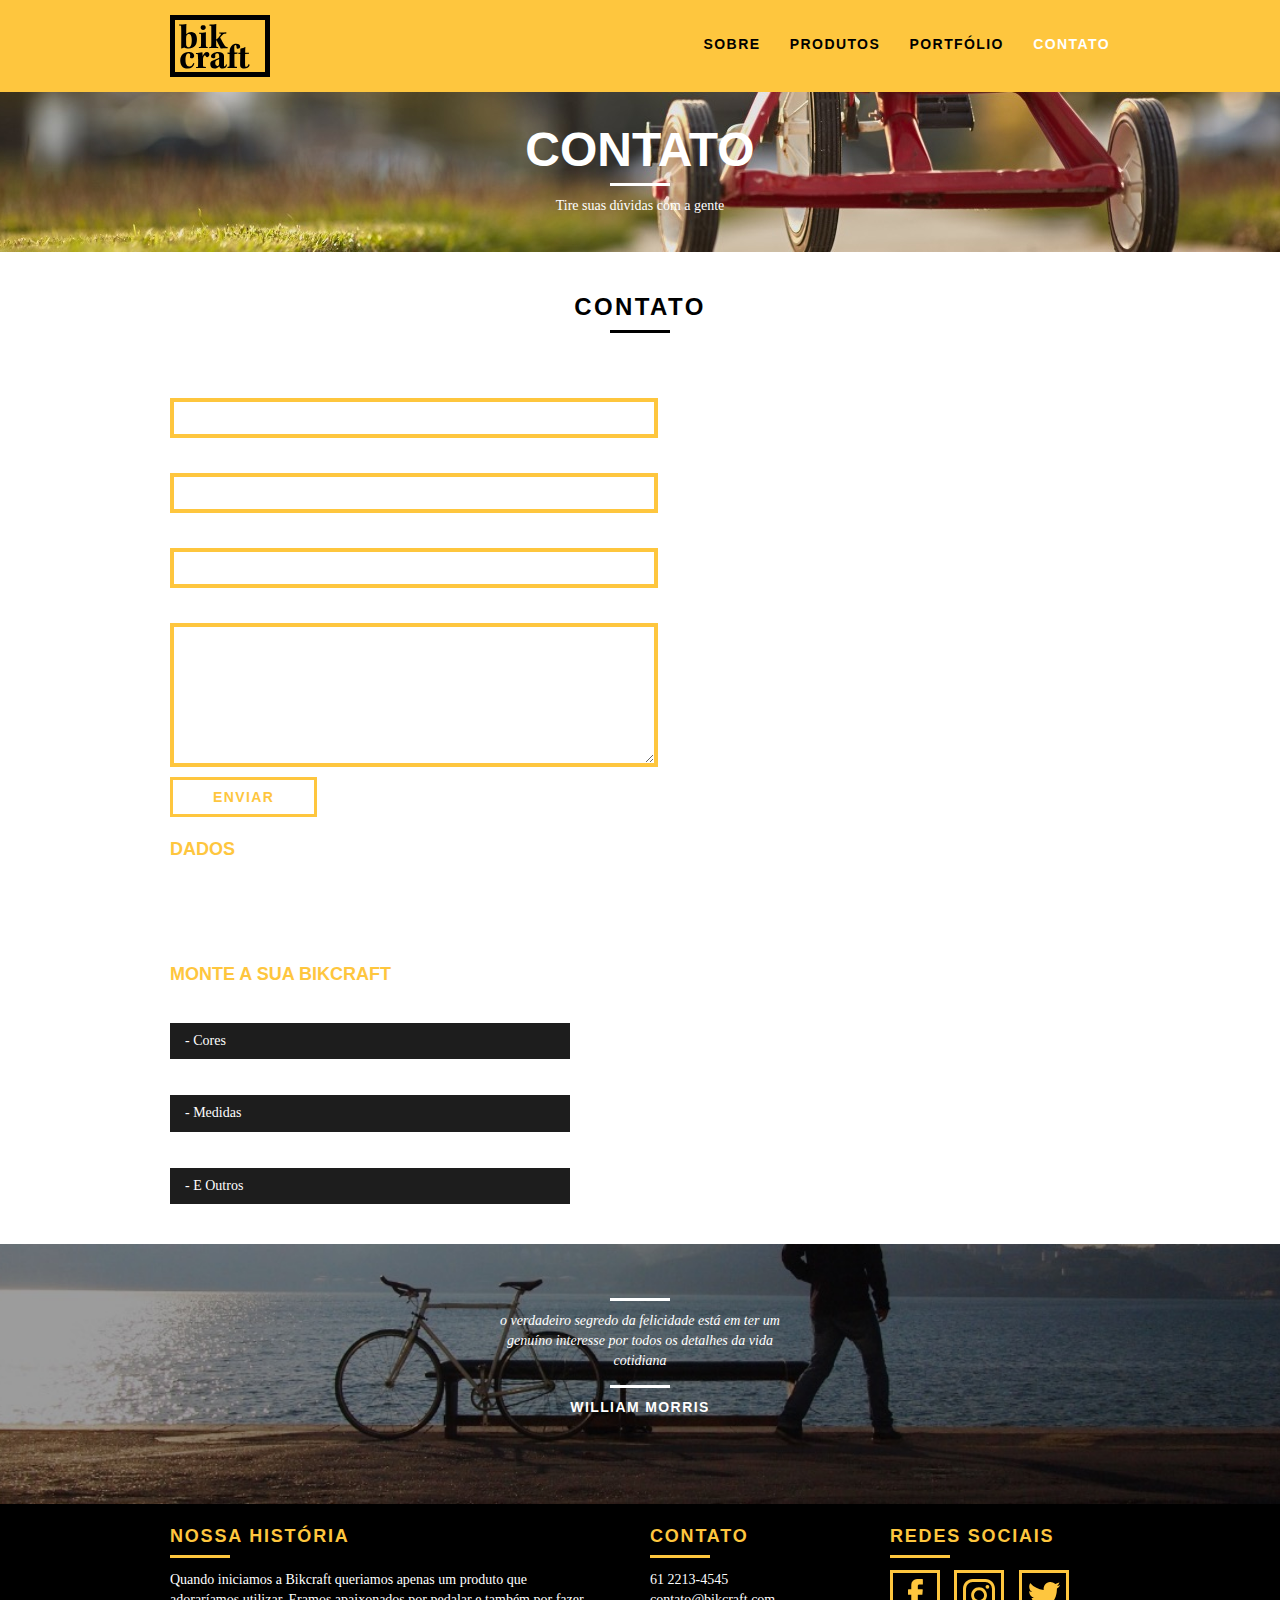
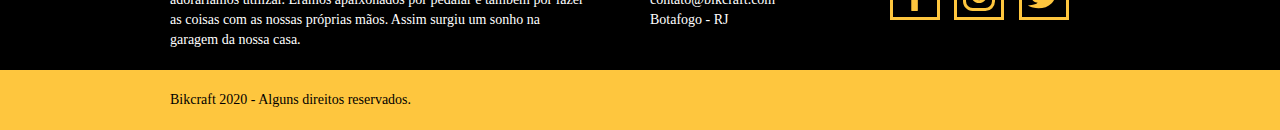
==== contato.html @ 3f070fff "05 - fimPortfólio / inicioContato" ====
<!DOCTYPE html>
<html lang="pt-br">

<head>
  <meta charset="UTF-8">
  <meta name="viewport" content="width=device-width, initial-scale=1.0">
  <link rel="shortcut icon" href="/img/favicon.ico" type="image/x-icon">

  <link rel="stylesheet" href="/css/normalize.css">
  <link rel="stylesheet" href="/css/reset.css">
  <link rel="stylesheet" href="/css/grid.css">
  <link rel="stylesheet" href="/css/style.css">
  <link rel="stylesheet" href="/css/contato.css">




  <title>BikeCraft - Contato</title>
</head>

<body>
  <header class="header">
    <div class="container">
      <a href="index.html" class="grid-4">
        <img src="/img/bikcraft.svg" alt="Logo Bikecraft">
      </a>

      <nav class="grid-12 header_menu">
        <ul>
          <li><a href="sobre.html">Sobre</a></li>
          <li><a href="produtos.html">Produtos</a></li>
          <li><a href="portfolio.html">Portfólio</a></li>
          <li><a href="contato.html" class="menu_ativo">Contato</a></li>
        </ul>
      </nav>
    </div>
  </header>

  <section class="introducao-interna interna_contato">
    <div class="container">
      <h1>Contato</h1>
      <p>Tire suas dúvidas com a gente</p>
    </div>
  </section>


  <section class="contato container">

    <h2 class="subtitulo">Contato</h2>

    <form id="form_orcamento" class="form grid-8">
      <label for="nome">Nome</label>
      <input type="text" id="nome">

      <label for="email">E-mail</label>
      <input type="text" id="email">

      <label for="telefone">Telefone</label>
      <input type="number" id="telefone">

      <label for="espec">Especificações</label>
      <textarea id="espec"></textarea>
      <button type="submit" class="btn">Enviar</button>

    </form>

    <div class="orcamento_dados grid-8">
      <h3>Dados</h3>
      <span>+55 21 9999-9999</span>
      <span>contato@bikcraft.com</span>

      <h3>Monte a sua bikcraft</h3>
      <p>Escolha as especificações:</p>
      <ul>
        <li>- Cores</li>
        <li>- Estilo</li>
        <li>- Medidas</li>
        <li>- Acessórios</li>
        <li>- E Outros</li>
      </ul>
    </div>

  </section>

  <section class="quebra">
    <blockquote class="quote-externo container">
      <p>
        o verdadeiro segredo da felicidade está em
        ter um genuíno interesse por todos os detalhes da vida cotidiana
      </p>
      <cite>WILLIAM MORRIS</cite>
    </blockquote>
  </section>

  <footer>
    <div class="footer">
      <div class="container">
        <div class="grid-8 footer_historia">
          <h3>Nossa história</h3>
          <p>
            Quando iniciamos a Bikcraft queriamos apenas um produto que adoraríamos utilizar. Eramos apaixonados por
            pedalar e também por fazer as coisas com as nossas próprias mãos. Assim surgiu um sonho na garagem da nossa
            casa.
          </p>
        </div>

        <div class="grid-4 footer_contato">
          <h3>contato</h3>
          <ul>
            <li>61 2213-4545</li>
            <li>contato@bikcraft.com</li>
            <li>Botafogo - RJ</li>
          </ul>
        </div>

        <div class="grid-4 footer_redes">
          <h3>redes sociais</h3>
          <ul>
            <li><a href="http://facebook.com" target="_blank"> <img src="/img/redes-sociais/facebook.svg"
                  alt="facebook"></a> </li>
            <li><a href="http://instagram.com" target="_blank"> <img src="/img/redes-sociais/instagram.svg"
                  alt="instagram"></a> </li>
            <li><a href="http://twitter.com" target="_blank"> <img src="/img/redes-sociais/twitter.svg"
                  alt="twitter"></a> </li>
          </ul>
        </div>

      </div>
    </div>

    <div class="copy">
      <div class="container">
        <p class="grid-16">
          Bikcraft 2020 - Alguns direitos reservados.
        </p>
      </div>
    </div>
  </footer>

</body>

</html>
---- css/grid.css ----
-*, *:before, *:after {
	-webkit-box-sizing: border-box; 
	-moz-box-sizing: border-box; 
	box-sizing: border-box;
}

.container {
	width: 960px;
	margin: 0 auto;
	padding: 0px;
	position: relative;
}

.container:after, .container:before {
	content: " ";
	display: table;
}

.container:after {
	clear: both;
}

.grid-1, .grid-2, .grid-3, .grid-4, .grid-5, .grid-6, .grid-7, .grid-8, .grid-9, .grid-10, .grid-11, .grid-12, .grid-13, .grid-14, .grid-15, .grid-16, .grid-1-3 {
	float: left;
	margin-left: 10px;
	margin-right: 10px;
}

.grid-1 	{width: 40px;}
.grid-2 	{width: 100px;}
.grid-3 	{width: 160px;}
.grid-4 	{width: 220px;}
.grid-5 	{width: 280px;}
.grid-6 	{width: 340px;}
.grid-7 	{width: 400px;}
.grid-8 	{width: 460px;}
.grid-9 	{width: 520px;}
.grid-10 	{width: 580px;}
.grid-11 	{width: 640px;}
.grid-12 	{width: 700px;}
.grid-13 	{width: 760px;}
.grid-14 	{width: 820px;}
.grid-15 	{width: 880px;}
.grid-16 	{width: 940px;}
.grid-1-3	{width: 300px;}

@media only screen and (min-width: 788px) and (max-width: 979px) {

.container {
	width: 768px;
} 
.grid-1 	{width: 28px;}
.grid-2 	{width: 76px;}
.grid-3 	{width: 124px;}
.grid-4 	{width: 172px;}
.grid-5 	{width: 220px;}
.grid-6 	{width: 268px;}
.grid-7 	{width: 316px;}
.grid-8 	{width: 364px;}
.grid-9 	{width: 412px;}
.grid-10 	{width: 460px;}
.grid-11 	{width: 508px;}
.grid-12 	{width: 556px;}
.grid-13 	{width: 604px;}
.grid-14 	{width: 652px;}
.grid-15 	{width: 700px;}
.grid-16 	{width: 748px;}
.grid-1-3	{width: 236px;}

}

@media only screen and (max-width: 787px) {

.container {
	width: 300px;
}

.grid-1, .grid-2, .grid-3, .grid-4, .grid-5, .grid-6, .grid-7, .grid-8, .grid-9, .grid-10, .grid-11, .grid-12, .grid-13, .grid-14, .grid-15, .grid-16, .grid-1-3 {
	width: 300px;
	margin: 0 0 20px 0;
	float: none;
}

}
---- css/style.css ----
/* Estilos Gerais */
body {
  font-family: Arial, Helvetica, sans-serif;
}

p {
  font-family: Georgia, "Times New Roman", serif;
  font-size: 14px;
  line-height: 20px;
}

img {
  display: block;
}

.btn {
  border: 3px solid #fec63e;
  padding: 10px 30px;
  color: #fec63e;
  font-size: 14px;
  line-height: 20px;
  text-transform: uppercase;
  letter-spacing: .1em;
  font-weight: bold;
}

.btn:hover {
  color: #fff;
  border: 3px solid #fff;
}

.btn.btn-preto:hover {
  color: #000;
  border-color:#000;
}

.subtitulo {
  font-size: 24px;
  line-height: 30px;
  font-weight: bold;
  letter-spacing: .1em;
  color: #000;
  text-transform: uppercase;
  text-align: center;
  margin-bottom: 40px;
}

.subtitulo:after {
  content: '';
  display: block;
  width: 60px;
  height: 3px;
  background: #000;
  margin: 0 auto;
  margin: 8px auto;
}

.subtitulo-interno {
  font-size: 24px;
  line-height: 30px;
  font-weight: bold;
  letter-spacing: .1em;
  color: #000;
  text-transform: uppercase;
  margin-bottom: 10px;
}

.subtitulo-interno:after {
  content: '';
  display: block;
  width: 60px;
  height: 3px;
  background: #000;
  margin: 8px 0;
}

/* Header */

.header {
  position: fixed;
  top: 0;
  width: 100%;
  background: #fec63e;
  padding: 15px 0;
  z-index: 10;
}

/* envia a 'ul' para o lado direito*/
.header_menu {
  text-align: right;
  margin-top: 20px;
}

.header_menu ul li {
  display: inline-block;
  margin-left: 25px;
}

.header_menu ul li a {
  color: #000;
  font-weight: bold;
  text-transform: uppercase;
  letter-spacing: .1em;
  font-size: 14px;
  padding: 10px 0;
}

.header_menu ul li a:hover {
  color: #fff;
}

.header_menu ul li a.menu_ativo {
  color: #fff;
}

/* Introdução */

.introducao {
  width: 100%;
  height: 380px;
  background: url('/img/bg.jpg') no-repeat;
  background-size: cover;
  margin-top: 92px;
  text-align: center;
  padding-top: 100px;
}

.introducao h1 {
  font-size: 48px;
  color: #fff;
  font-weight: bold;
  text-transform: uppercase;
}



.quote-externo {
  max-width: 300px;
  margin: 0 auto;
  color: #fff;
  margin-bottom: 40px;
}

.quote-externo p {
  font-style: italic;
}

/* inserindo as barrinhas brancas acima do parágrafo*/
.quote-externo p:before, .quote-externo p:after{
  content: '';
  display: block;
  width: 60px;
  height: 3px;
  background: #fff;
  margin: 0 auto;
  margin: 14px auto 10px auto;
}

.quote-externo cite {
  font-style: normal;
  font-weight: bold;
  font-size: 14px;
  letter-spacing: .1em;
}

/* Introdução Interna*/

.introducao-interna{
  width: 100%;
  margin-top: 92px;
  height: 160px;
  text-align: center;
  color: #fff;
}

.introducao-interna  h1{
  font-size: 48px;
  font-weight: bold;
  text-transform: uppercase;
  padding-top: 30px;
}

.introducao-interna h1:after {
  content: '';
  display: block;
  width: 60px;
  height: 3px;
  background: #fff;
  margin: 0 auto;
  margin: 6px auto 10px auto;
}

/* produtos */
/* a classe .subtitulo foi estilizado mais acima*/

.produtos {
  padding: 60px 0;
}

.produtos_lista li {
  background: #fec63e;
  text-align: center;
}

.produtos_lista li h3 {
  font-weight: bold;
  font-size: 18px;
  line-height: 25px;
  text-transform: uppercase;
  letter-spacing: .1em;
  margin-top: 20px;
}

.produtos_lista li h3:after {
  content: '';
  display: block;
  width: 60px;
  height: 3px;
  background: #000;
  margin: 0 auto;
  margin: 2px auto
}

.produtos_lista li p {
  padding: 10px 20px 20px 20px;
}

.produtos_icone {
  background: #000;
  padding: 20px;
}

.call {
  padding-top: 40px;
  text-align: center;
  clear: both;
}

.call p {
  margin-bottom: 20px;
}

/* portfólio */
.portfolio {
  width: 100%;
  background: #000;
  padding: 40px 0;
}

.portfolio .subtitulo {
  color: #fec63e;
}

.portfolio .subtitulo:after {
  content: '';
  display: block;
  width: 60px;
  height: 3px;
  background: #fec63e;
  margin: 0 auto;
  margin: 2px auto
}

.portfolio_lista li:last-child {
  margin-top: 20px;
}

.portfolio .call p{
  color: #fff;
}

/* qualidade */

.qualidade {
  padding: 60px 0;
}

.qualidade:after {
  content: '';
  width: 634px;
  height: 83px;
  display: block;
  background: url('/img/linhas.svg') no-repeat center;
  position: absolute;
  top: 209px;
  right: 162px;
  z-index: -1;
}

.qualidade img {
  margin: 0 auto;
}

.qualidade_lista {
  padding-top: 20px;
  overflow: auto; /* clear-fix - limpando a flutuação*/
}

.qualidade_lista li {
  text-align: center;
  padding-top: 0 40px;
}

.qualidade_lista li h3 {
  font-weight: bold;
  font-size: 18px;
  line-height: 25px;
  text-transform: uppercase;
  letter-spacing: .1em;
  margin-top: 20px;
}

.qualidade_lista li h3:after {
  content: '';
  display: block;
  width: 60px;
  height: 3px;
  background: #000;
  margin: 0 auto;
  margin: 6px auto
}

/* quebra */
.quebra {
  width: 100%;
  height: 220px;
  text-align: center;
  background: url('/img/bg-footer.jpg')no-repeat center;
  background-size:cover;
  padding-top: 40px;
}

.quebra .quote-externo {
  width: 400px;
}

.footer {
  width: 100%;
  background: #000;
  color: #fff;
  padding: 20px 0;
}

.footer h3 {
  font-size: 18px;
  line-height: 25px;
  color: #fec63e;
  text-transform: uppercase;
  letter-spacing: .1em;
  font-weight: bold;
}

.footer h3:after {
  content: '';
  display: block;
  width: 60px;
  height: 3px;
  background: #fec63e;
  margin: 6px 0 12px 0;
}

.footer_historia p{
  padding-right: 40px;
}

.footer_contato ul li{
  font-size: 14px;
  line-height: 20px;
  font-family: Georgia, 'Times New Roman', Times, serif;
}

.footer_redes ul li{
  display: inline-block;
  margin-right: 10px;
}

.footer_redes ul li a {
  border: 3px solid #fec63e;
  display: block;
  padding: 6px;
}

.footer_redes ul li a:hover {
  border-color: #fff;
}

/* copy */

.copy {
  width: 100%;
  background: #fec63e;
  padding: 20px 0;
}
---- css/contato.css ----
.interna_contato{
  background: url('/img/bg-contato.jpg') no-repeat center;
  background-size: cover;
}



/* Contato */
.contato {

  padding: 40px 0;
}

.orcamento h2 {
  color: #fec63e;
}

.orcamento h2:after {
  background: #fec63e;
 
}

.form {
  padding-right: 60px;  
}

.form label{
  display: block;
  color: #fff;
  font-family: Georgia, 'Times New Roman', Times, serif;
  font-size: 18px;
  line-height: 25px;
}

.form input {
  display: block;
  width: 100%;
  border: 4px solid #fec63e;
  background: none;
  color: #fff;
  padding: 8px 10px;
  margin-bottom: 10px;
  outline: none;
  font-size: 14px;
  font-family: Georgia, 'Times New Roman', Times, serif;
}

.form textarea {
  display: block;
  width: 100%;
  height: 120px;
  border: 4px solid #fec63e;
  background: none;
  color: #fff;
  padding: 8px 10px;
  margin-bottom: 10px;
  outline: none;
  font-size: 14px;
  font-family: Georgia, 'Times New Roman', Times, serif;
}

.form button {
  background: none;
  padding: 7px 40px;
}

.orcamento_dados {
  color: #fff;
  margin-top: 20px;
}

.orcamento_dados h3 {
  font-size: 18px;
  text-transform: uppercase;
  color: #fec63e;
  line-height: 25px;
  font-weight: bold;
}

.orcamento_dados span {
  display: block;
  font-size: 18px;
  line-height: 30px;
  font-family: Georgia, 'Times New Roman', Times, serif;
}

.orcamento_dados span:nth-of-type(2){
  margin-bottom: 40px;
}

.orcamento_dados ul {
  padding-right: 60px;
}

.orcamento_dados ul li {
  font-family: Georgia, 'Times New Roman', Times, serif;
  font-size: 14px;
  padding: 10px 15px;
}

.orcamento_dados ul li:nth-child(odd) {
  background: #1d1d1d;
}

.orcamento_dados p {
  margin: 8px 0;
}
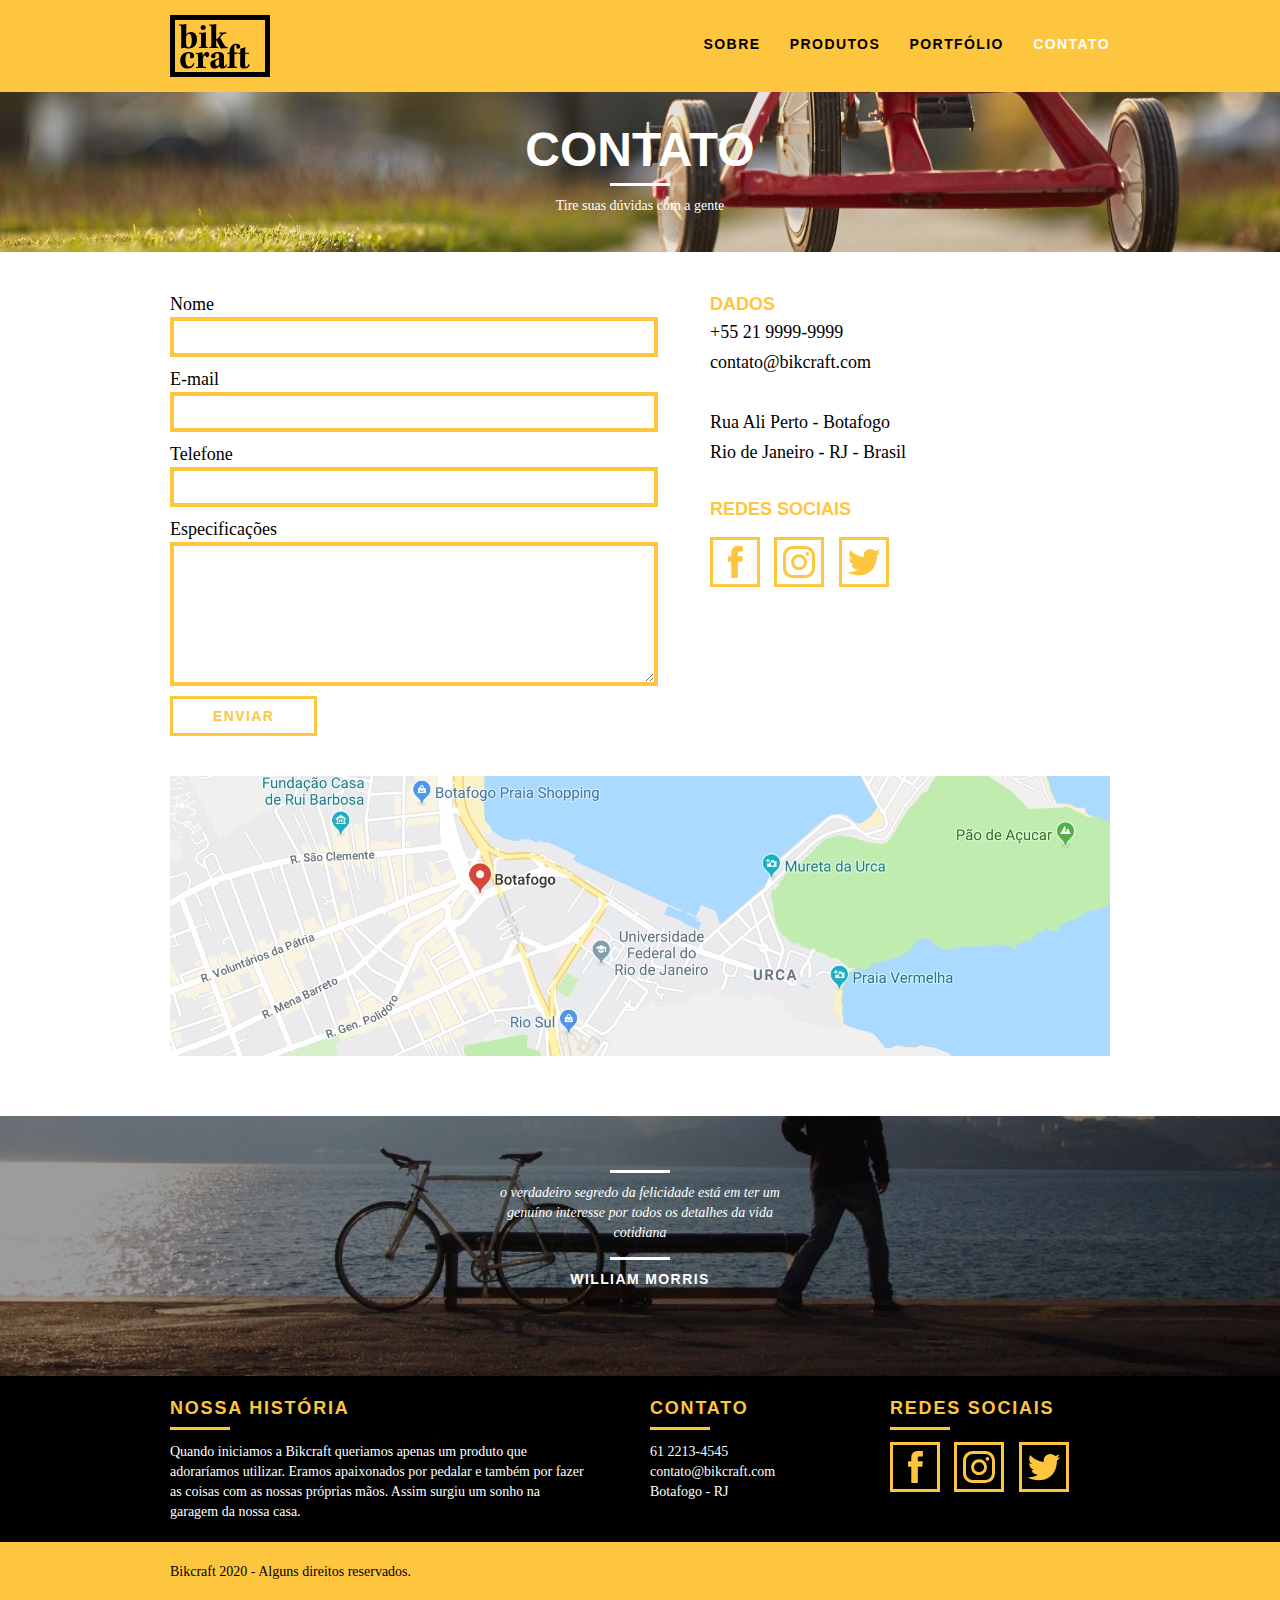
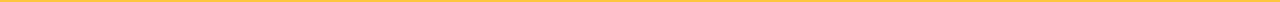
==== commit dbef0970: "05 - finalizando - contato" ====
--- a/contato.html
+++ b/contato.html
@@ -46,9 +46,7 @@
 
   <section class="contato container">
 
-    <h2 class="subtitulo">Contato</h2>
-
-    <form id="form_orcamento" class="form grid-8">
+    <form id="form_orcamento" class="contato_form grid-8">
       <label for="nome">Nome</label>
       <input type="text" id="nome">
 
@@ -60,26 +58,32 @@
 
       <label for="espec">Especificações</label>
       <textarea id="espec"></textarea>
-      <button type="submit" class="btn">Enviar</button>
+      <button type="submit" class="btn btn-preto">Enviar</button>
 
     </form>
 
-    <div class="orcamento_dados grid-8">
+    <div class="contato_dados grid-7">
       <h3>Dados</h3>
       <span>+55 21 9999-9999</span>
       <span>contato@bikcraft.com</span>
-
-      <h3>Monte a sua bikcraft</h3>
-      <p>Escolha as especificações:</p>
+      <span>Rua Ali Perto - Botafogo </span>
+      <span>Rio de Janeiro - RJ - Brasil</span>
+      <h3>Redes Sociais</h3>
       <ul>
-        <li>- Cores</li>
-        <li>- Estilo</li>
-        <li>- Medidas</li>
-        <li>- Acessórios</li>
-        <li>- E Outros</li>
+        <li><a href="http://facebook.com" target="_blank"> <img src="/img/redes-sociais/facebook.svg"
+              alt="facebook"></a> </li>
+        <li><a href="http://instagram.com" target="_blank"> <img src="/img/redes-sociais/instagram.svg"
+              alt="instagram"></a> </li>
+        <li><a href="http://twitter.com" target="_blank"> <img src="/img/redes-sociais/twitter.svg" alt="twitter"></a>
+        </li>
       </ul>
     </div>
 
+  </section>
+
+  <section class="container contato_mapa">
+    <a href="http://www.google.com" target="_blank" class="grid-16"><img src="/img/endereco-bikcraft.jpg"
+        alt="Endereço da bikcraft"></a>
   </section>
 
   <section class="quebra">
--- a/css/contato.css
+++ b/css/contato.css
@@ -11,33 +11,24 @@
   padding: 40px 0;
 }
 
-.orcamento h2 {
-  color: #fec63e;
-}
 
-.orcamento h2:after {
-  background: #fec63e;
- 
-}
-
-.form {
+.contato_form {
   padding-right: 60px;  
 }
 
-.form label{
+.contato_form label{
   display: block;
-  color: #fff;
   font-family: Georgia, 'Times New Roman', Times, serif;
   font-size: 18px;
   line-height: 25px;
 }
 
-.form input {
+.contato_form input {
   display: block;
   width: 100%;
   border: 4px solid #fec63e;
   background: none;
-  color: #fff;
+  color: #000;
   padding: 8px 10px;
   margin-bottom: 10px;
   outline: none;
@@ -45,7 +36,7 @@
   font-family: Georgia, 'Times New Roman', Times, serif;
 }
 
-.form textarea {
+.contato_form textarea {
   display: block;
   width: 100%;
   height: 120px;
@@ -59,49 +50,61 @@
   font-family: Georgia, 'Times New Roman', Times, serif;
 }
 
-.form button {
+.contato_form button {
   background: none;
   padding: 7px 40px;
 }
 
 .orcamento_dados {
-  color: #fff;
+  color: #000;
   margin-top: 20px;
 }
 
-.orcamento_dados h3 {
+.contato_dados h3 {
   font-size: 18px;
+  line-height: 25px;
   text-transform: uppercase;
   color: #fec63e;
-  line-height: 25px;
   font-weight: bold;
 }
 
-.orcamento_dados span {
+.contato_dados span {
   display: block;
   font-size: 18px;
   line-height: 30px;
   font-family: Georgia, 'Times New Roman', Times, serif;
 }
 
-.orcamento_dados span:nth-of-type(2){
+/* o odd irá falar com todos os números ímpares*/
+/* o even irá falar com todos os números pares*/
+
+.contato_dados span:nth-of-type(even) { /* busca o 1º elemento span */
+  margin-bottom: 30px;
+}
+
+.dados_email {
   margin-bottom: 40px;
 }
 
-.orcamento_dados ul {
-  padding-right: 60px;
+.contato_dados ul {
+  margin-top: 15px;
 }
 
-.orcamento_dados ul li {
-  font-family: Georgia, 'Times New Roman', Times, serif;
-  font-size: 14px;
-  padding: 10px 15px;
+.contato_dados ul li{
+  display: inline-block;
+  margin-right: 10px;
 }
 
-.orcamento_dados ul li:nth-child(odd) {
-  background: #1d1d1d;
+.contato_dados ul li a {
+  border: 3px solid #fec63e;
+  display: block;
+  padding: 6px;
 }
 
-.orcamento_dados p {
-  margin: 8px 0;
+.contato_dados ul li a:hover {
+  border-color: #000;
+}
+
+.contato_mapa {
+  margin-bottom: 60px;
 }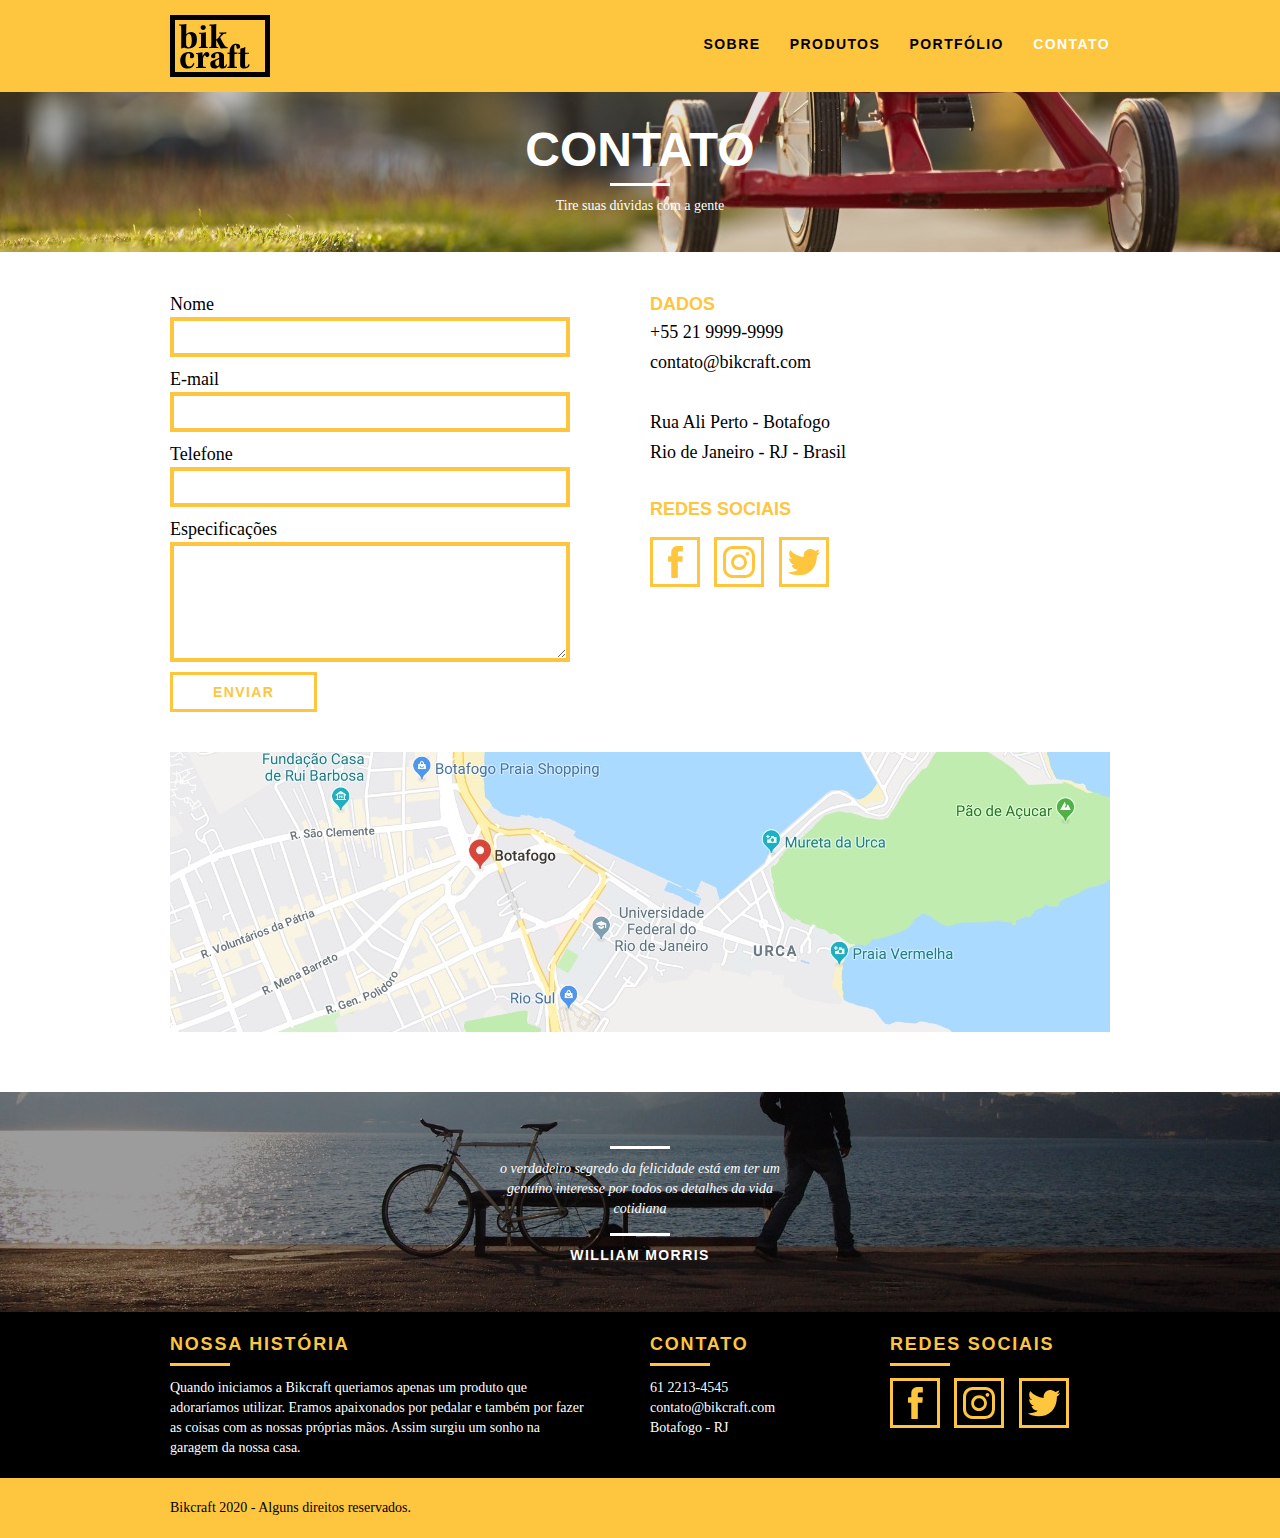
==== commit 41bb3d78: "07 - responsive" ====
--- a/contato.html
+++ b/contato.html
@@ -11,6 +11,7 @@
   <link rel="stylesheet" href="/css/grid.css">
   <link rel="stylesheet" href="/css/style.css">
   <link rel="stylesheet" href="/css/contato.css">
+  <link rel="stylesheet" href="/css/responsivo.css">
 
 
 
--- a/css/grid.css
+++ b/css/grid.css
@@ -1,4 +1,4 @@
--*, *:before, *:after {
+*, *:before, *:after {
 	-webkit-box-sizing: border-box; 
 	-moz-box-sizing: border-box; 
 	box-sizing: border-box;
--- a/css/style.css
+++ b/css/style.css
@@ -11,6 +11,7 @@
 
 img {
   display: block;
+  max-width: 100%;
 }
 
 .btn {
@@ -200,6 +201,10 @@
 .produtos_lista li {
   background: #fec63e;
   text-align: center;
+}
+
+.produtos_lista li img {
+  margin: 0 auto;
 }
 
 .produtos_lista li h3 {
--- a/css/responsivo.css
+++ b/css/responsivo.css
@@ -0,0 +1,48 @@
+/* Estilo para tablet*/
+@media only screen and (min-width: 768px) and (max-width: 959px) {
+
+}
+
+/* Estilo para smartphone*/
+@media only screen and (max-width: 767px) {
+
+	/* header */
+	.header {
+		position: relative;
+		padding-bottom:0px;
+	}
+
+	.header img {
+		margin: 0 auto 20px auto;
+	}
+
+	.header_menu {
+		text-align: center;
+	}
+
+	.header_menu ul li {
+		margin: 5px;
+
+	}
+
+	.header_menu ul li a{
+		border: 4px solid #000;
+		width: 136px;
+		display: block;
+		float: left;
+		color: #000;
+	}
+
+	.header_menu ul li a:hover {
+		border-color: #fff;
+	}
+
+		/* introdução */
+
+	.introducao {
+		margin-top: 0px;
+		padding-top: 20px;
+		background: url('/img/bg-mobile.jpg') no-repeat;
+		background-size: cover;
+	}
+}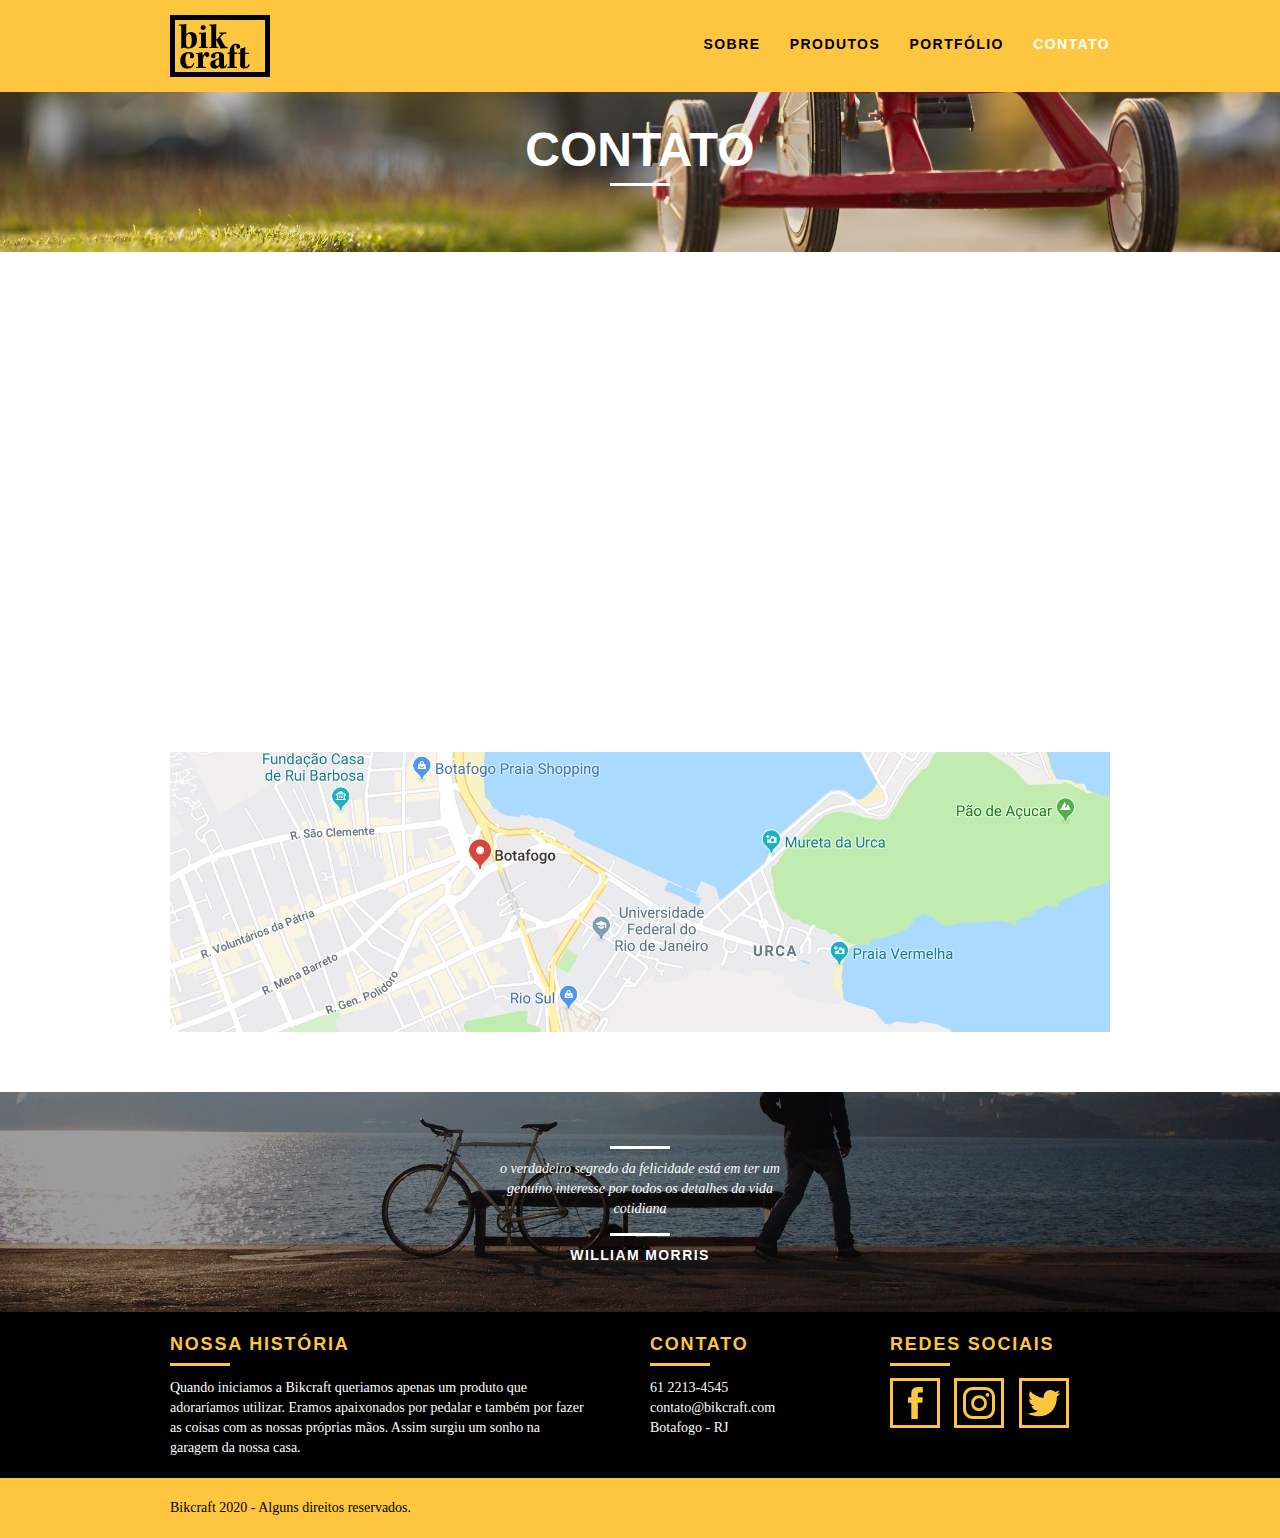
==== commit d55597f0: "09 - add animes" ====
--- a/contato.html
+++ b/contato.html
@@ -12,9 +12,7 @@
   <link rel="stylesheet" href="/css/style.css">
   <link rel="stylesheet" href="/css/contato.css">
   <link rel="stylesheet" href="/css/responsivo.css">
-
-
-
+  <script>document.documentElement.classList.add("js");</script>
 
   <title>BikeCraft - Contato</title>
 </head>
@@ -39,13 +37,13 @@
 
   <section class="introducao-interna interna_contato">
     <div class="container">
-      <h1>Contato</h1>
-      <p>Tire suas dúvidas com a gente</p>
+      <h1 data-anime="400" class="fadeInDown">Contato</h1>
+      <p data-anime="800" class="fadeInDown">Tire suas dúvidas com a gente</p>
     </div>
   </section>
 
 
-  <section class="contato container">
+  <section class="contato container fadeInDown" data-anime="1200">
 
     <form id="form_orcamento" class="contato_form grid-8">
       <label for="nome">Nome</label>
@@ -142,6 +140,8 @@
     </div>
   </footer>
 
+  <script src="/js/simple-anime.js"></script>
+  <script src="/js/script.js"></script>
 </body>
 
 </html>--- a/css/style.css
+++ b/css/style.css
@@ -121,7 +121,7 @@
   height: 380px;
   background: url('/img/bg.jpg') no-repeat;
   background-size: cover;
-  margin-top: 92px;
+   margin-top: 92px;
   text-align: center;
   padding-top: 100px;
 }
@@ -276,7 +276,7 @@
 
 /* qualidade */
 
-.qualidade {
+.qualidade { 
   padding: 60px 0;
 }
 
@@ -395,4 +395,59 @@
   width: 100%;
   background: #fec63e;
   padding: 20px 0;
-}+}
+
+/* JavaScript */
+.js [data-slide] {
+  position: relative;
+}
+.js [data-slide] > * {
+  position: absolute;
+  top: 0px;
+  opacity: 0;
+}
+.js [data-slide] > .active {
+  position: relative;
+  opacity: 1;
+  transition: opacity 500ms;
+  z-index: 1;
+}
+
+.js [data-slide-nav]{
+  display: block;
+  text-align: center;
+  margin-top: 20px;
+}
+
+.js [data-slide-nav] button {
+  display: inline-block;
+  width: 12px;
+  height: 12px;
+  margin: 4px;
+  border: none;
+  padding: 0px;
+  border-radius: 6px;
+  text-indent: -99px;
+  overflow: hidden;
+  background: #1d1d1d;
+}
+
+.js [data-slide-nav] button.active {
+  background: #fec63e;
+}
+
+/* Data anime*/
+
+.js [data-anime] {
+  opacity: 0;
+}
+
+.js .fadeInDown{
+  transform: rotate(0, -20px, 0);
+}
+
+.js .anime {
+  opacity: 1;
+  transform: none;
+  transition: transform .8s, opacity .8s;
+}
--- a/css/responsivo.css
+++ b/css/responsivo.css
@@ -1,7 +1,62 @@
 /* Estilo para tablet*/
 @media only screen and (min-width: 768px) and (max-width: 959px) {
+	
+	/*Qualidade home*/
+	.qualidade:after {
+		right: 66px;
+	}
+	.qualidade_lista li {
+		text-align: center;
+		padding-top: 0 10px;
+	}
 
-}
+	/* Footer */  
+	.footer_redes ul li a {
+		border: 3px solid #fec63e;
+		display: block;
+		padding: 5px;
+	}
+
+	.footer_redes ul li a img {
+		width: 26px;
+		height: 26px;
+	}
+
+	/* produtos */
+	.produto_item h2 {
+		top: -100px;
+		margin-bottom: -64px;
+	}
+
+	.produto_icone {
+		background: #000;
+		padding: 41px 0;
+	}
+
+	.produto_info p {
+		font-size: 14px;
+		line-height: 20px;
+		line-height: auto;
+		padding: 20px 30px;
+	}
+
+	.produto_info ul li {
+		width: 149px;
+		height: 49px;
+		font-size: 14px;
+		line-height: 20px;
+		padding-top: 14px;
+	}
+
+	.form {
+		padding-right: 0px;
+	}
+
+	.orcamento_dados {
+		padding-right: 0px;
+	}
+} 
+/* Final do estilo para tablet*/
 
 /* Estilo para smartphone*/
 @media only screen and (max-width: 767px) {
@@ -22,7 +77,6 @@
 
 	.header_menu ul li {
 		margin: 5px;
-
 	}
 
 	.header_menu ul li a{
@@ -37,12 +91,55 @@
 		border-color: #fff;
 	}
 
-		/* introdução */
+	.header_menu ul li a.menu_ativo {
+		color: #fff;
+	}
+
+	/* introdução */
+
+	.introducao h1 {
+		font-size: 36px;
+	}
 
 	.introducao {
 		margin-top: 0px;
-		padding-top: 20px;
+		padding-top: 40px;
 		background: url('/img/bg-mobile.jpg') no-repeat;
 		background-size: cover;
 	}
-}+
+	/* introducao interna */
+
+	.introducao-interna{
+		margin-top: 0px;
+	}
+
+	/* call */
+	.call {
+		padding-top: 1 0px;
+	}
+
+	/* Qualidade Home*/
+	.qualidade:after {
+		display: none;
+	}
+
+	/* sobre */
+	.missao_sobre p {
+		font-size: 14px;
+		line-height: 20px;
+		padding-right: 0px;
+	}
+
+	.missao_sobre ul li {
+		font-size: 14px;
+		line-height: 25px;
+	}
+
+	/* contato */
+
+	.contato_form {
+		padding-right: 60px;
+		margin-bottom: 40px;
+	}
+} /* final do estilo para smartphone*/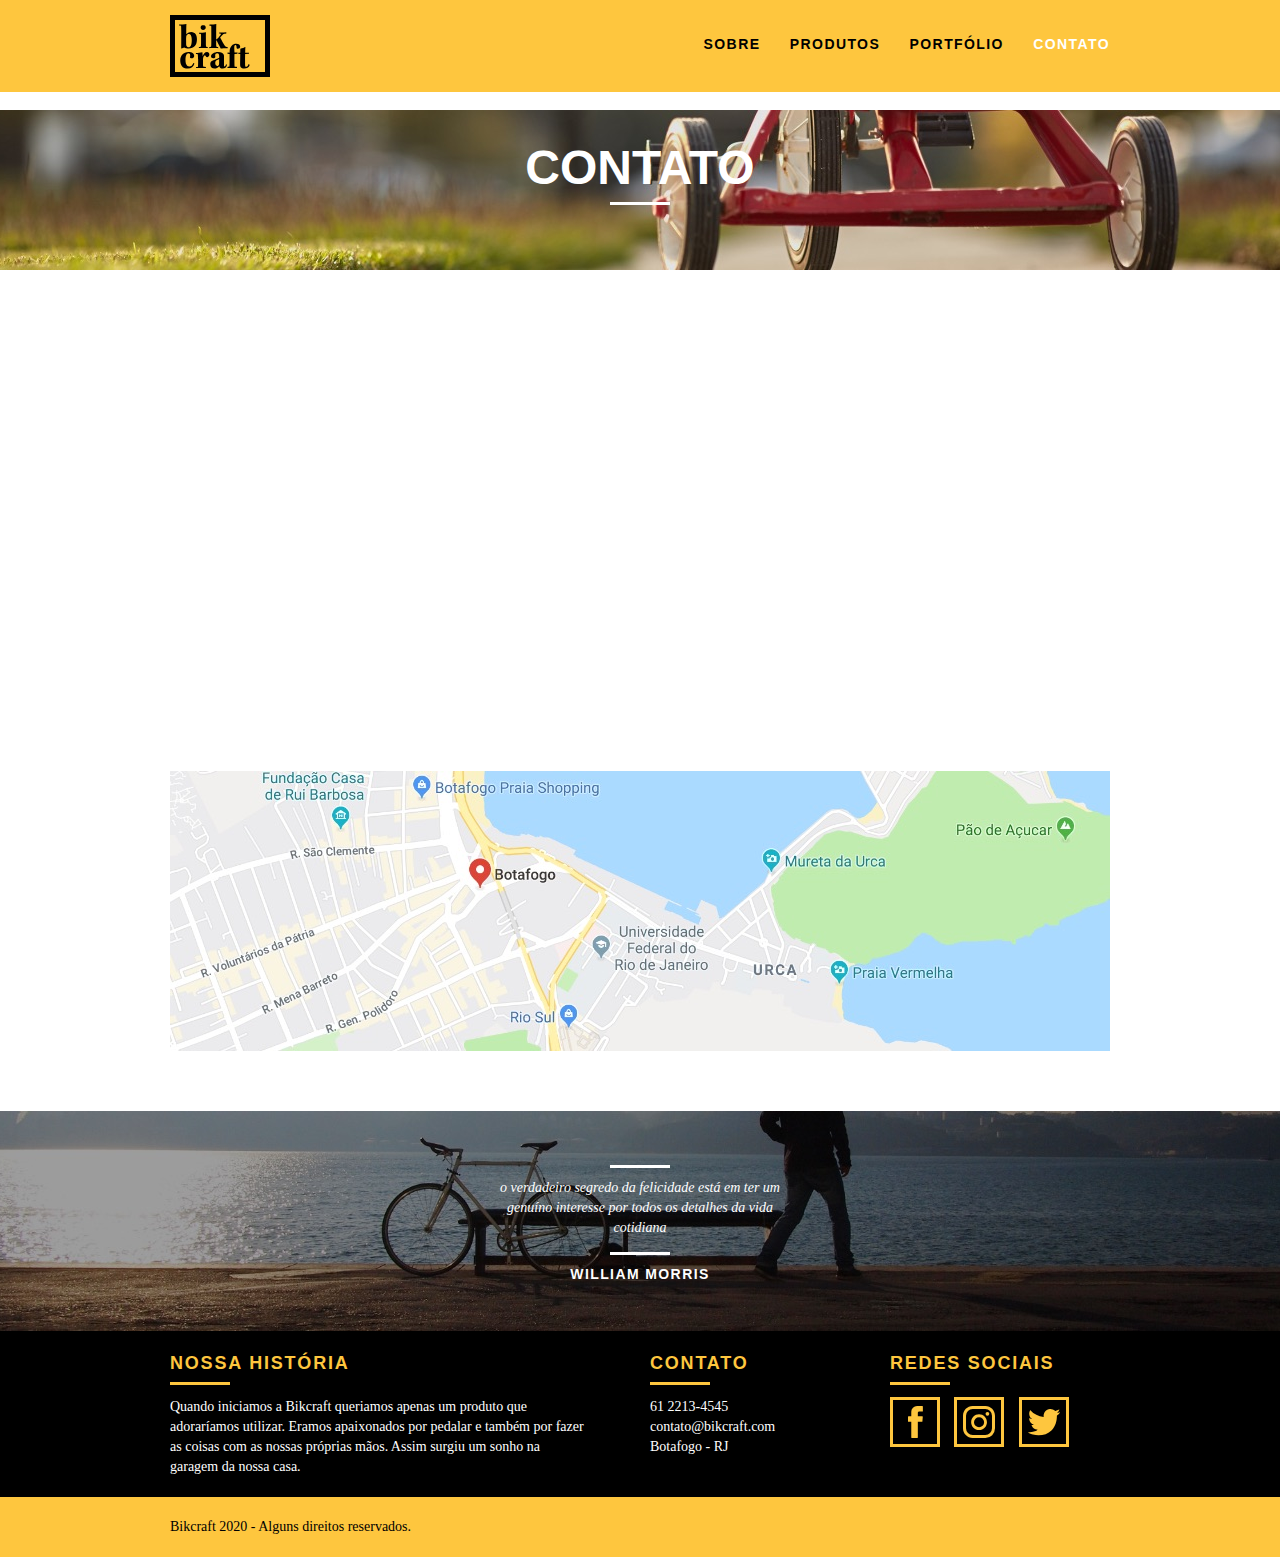
==== commit 0c12cc9a: "12 - alterar tags, otimizar" ====
--- a/contato.html
+++ b/contato.html
@@ -4,11 +4,23 @@
 <head>
   <meta charset="UTF-8">
   <meta name="viewport" content="width=device-width, initial-scale=1.0">
+  <title>BikeCraft - Contato 21 98787-2566</title>
   <link rel="shortcut icon" href="/img/favicon.ico" type="image/x-icon">
+
+  <meta name="description"
+    content="Compre a sua bicicleta personalizada na bikcraf, temos os modelos: pesseio, retrô e esporte">
+  <meta property="og:type" content="website">
+  <meta property="og:title" content="BikeCraft - Conheça nosso portfolio">
+  <meta property="og:description"
+    content="Compre a sua bicicleta personalizada na bikcraf, temos os modelos: pesseio, retrô e esporte">
+  <meta property="og:url" content="http://bikcraft.com/contato.html">
+  <meta property="og:image" content="http://bikcraft.com/img/bikcraft.svg">
+
+  <meta name="viewport" content="width=device-width, initial-scale=1.0">
 
   <link rel="stylesheet" href="/css/normalize.css">
   <link rel="stylesheet" href="/css/reset.css">
-  <link rel="stylesheet" href="/css/grid.css">
+  <link rel="stylesheet" href="/css/grid.css">""
   <link rel="stylesheet" href="/css/style.css">
   <link rel="stylesheet" href="/css/contato.css">
   <link rel="stylesheet" href="/css/responsivo.css">
@@ -42,22 +54,31 @@
     </div>
   </section>
 
-
   <section class="contato container fadeInDown" data-anime="1200">
 
-    <form id="form_orcamento" class="contato_form grid-8">
+    <form id="form_orcamento" method="POST" action="./enviar.php" class="contato_form grid-8 formphp">
       <label for="nome">Nome</label>
-      <input type="text" id="nome">
+      <input type="text" id="nome" name="nome" required>
 
       <label for="email">E-mail</label>
-      <input type="text" id="email">
+      <input type="text" id="email" name="email">
 
       <label for="telefone">Telefone</label>
-      <input type="number" id="telefone">
+      <input type="number" id="telefone" name="telefone">
 
-      <label for="espec">Especificações</label>
-      <textarea id="espec"></textarea>
-      <button type="submit" class="btn btn-preto">Enviar</button>
+      <label class="nao-aparece">
+        Se você não é um robô, deixe em branco
+      </label>
+      <input type="text" class="nao-aparece" name="leaveblank">
+
+      <label class="nao-aparece">
+        Se você não é um robô, não mude este campo
+      </label>
+      <input type="text" class="nao-aparece" name="dontchange" value="http://">
+
+      <label for="mensagem">Mensagem</label>
+      <textarea id="mensagem" required></textarea>
+      <button id="enviar" name="enviar" type="submit" class="btn btn-preto">Enviar</button>
 
     </form>
 
@@ -85,7 +106,7 @@
         alt="Endereço da bikcraft"></a>
   </section>
 
-  <section class="quebra">
+  <div class="quebra">
     <blockquote class="quote-externo container">
       <p>
         o verdadeiro segredo da felicidade está em
@@ -93,7 +114,7 @@
       </p>
       <cite>WILLIAM MORRIS</cite>
     </blockquote>
-  </section>
+  </div>
 
   <footer>
     <div class="footer">
@@ -120,11 +141,11 @@
           <h3>redes sociais</h3>
           <ul>
             <li><a href="http://facebook.com" target="_blank"> <img src="/img/redes-sociais/facebook.svg"
-                  alt="facebook"></a> </li>
+                  alt="ícone facebook"></a> </li>
             <li><a href="http://instagram.com" target="_blank"> <img src="/img/redes-sociais/instagram.svg"
-                  alt="instagram"></a> </li>
+                  alt="ícone instagram"></a> </li>
             <li><a href="http://twitter.com" target="_blank"> <img src="/img/redes-sociais/twitter.svg"
-                  alt="twitter"></a> </li>
+                  alt="ícone twitter"></a> </li>
           </ul>
         </div>
 
@@ -141,6 +162,7 @@
   </footer>
 
   <script src="/js/simple-anime.js"></script>
+  <script src="/js/simple-form.js"></script>
   <script src="/js/script.js"></script>
 </body>
 
--- a/css/style.css
+++ b/css/style.css
@@ -451,3 +451,17 @@
   transform: none;
   transition: transform .8s, opacity .8s;
 }
+
+.nao-aparece {
+  visibility: hidden;
+  position: absolute;
+  height: 0px;
+}
+
+#form-sucesso {
+  color: #31aa39;
+}
+
+#form-erro {
+  color: #f64540;
+}--- a/css/contato.css
+++ b/css/contato.css
@@ -42,7 +42,7 @@
   height: 120px;
   border: 4px solid #fec63e;
   background: none;
-  color: #fff;
+  color: #000;
   padding: 8px 10px;
   margin-bottom: 10px;
   outline: none;
